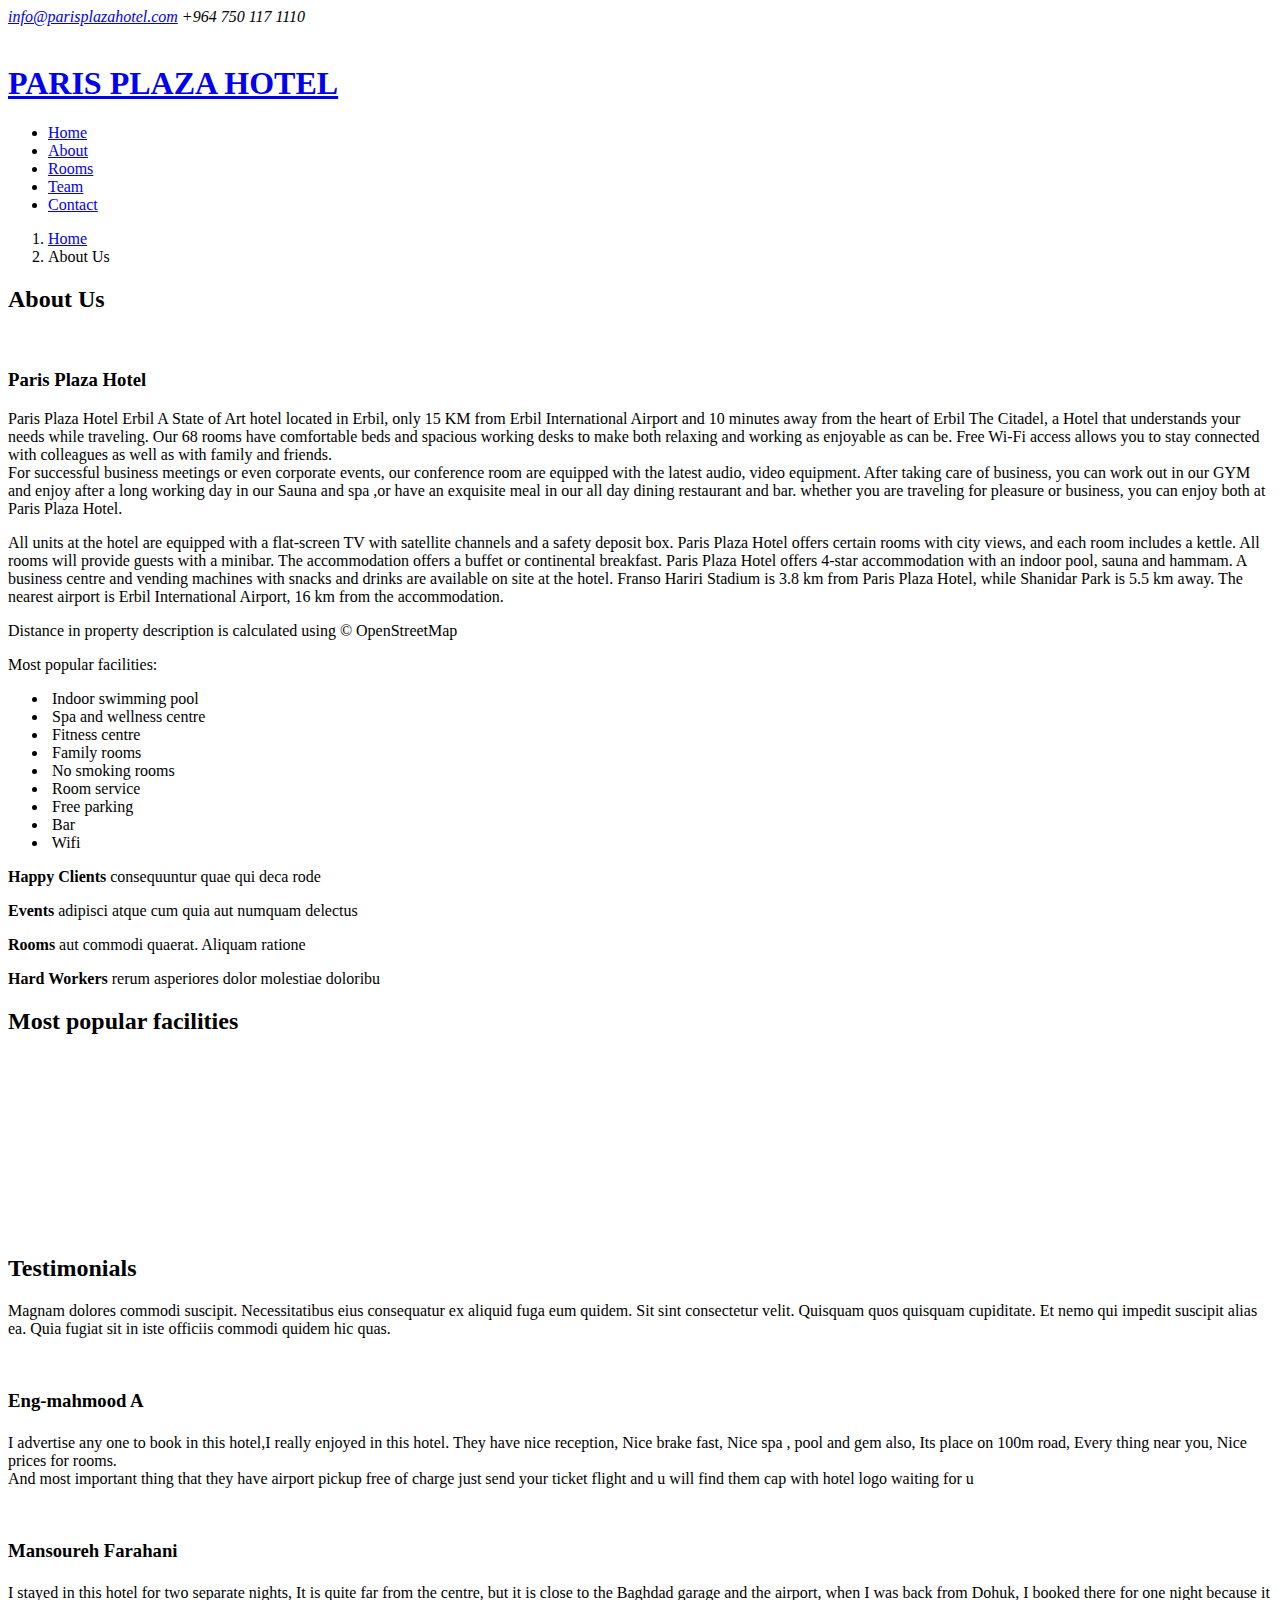
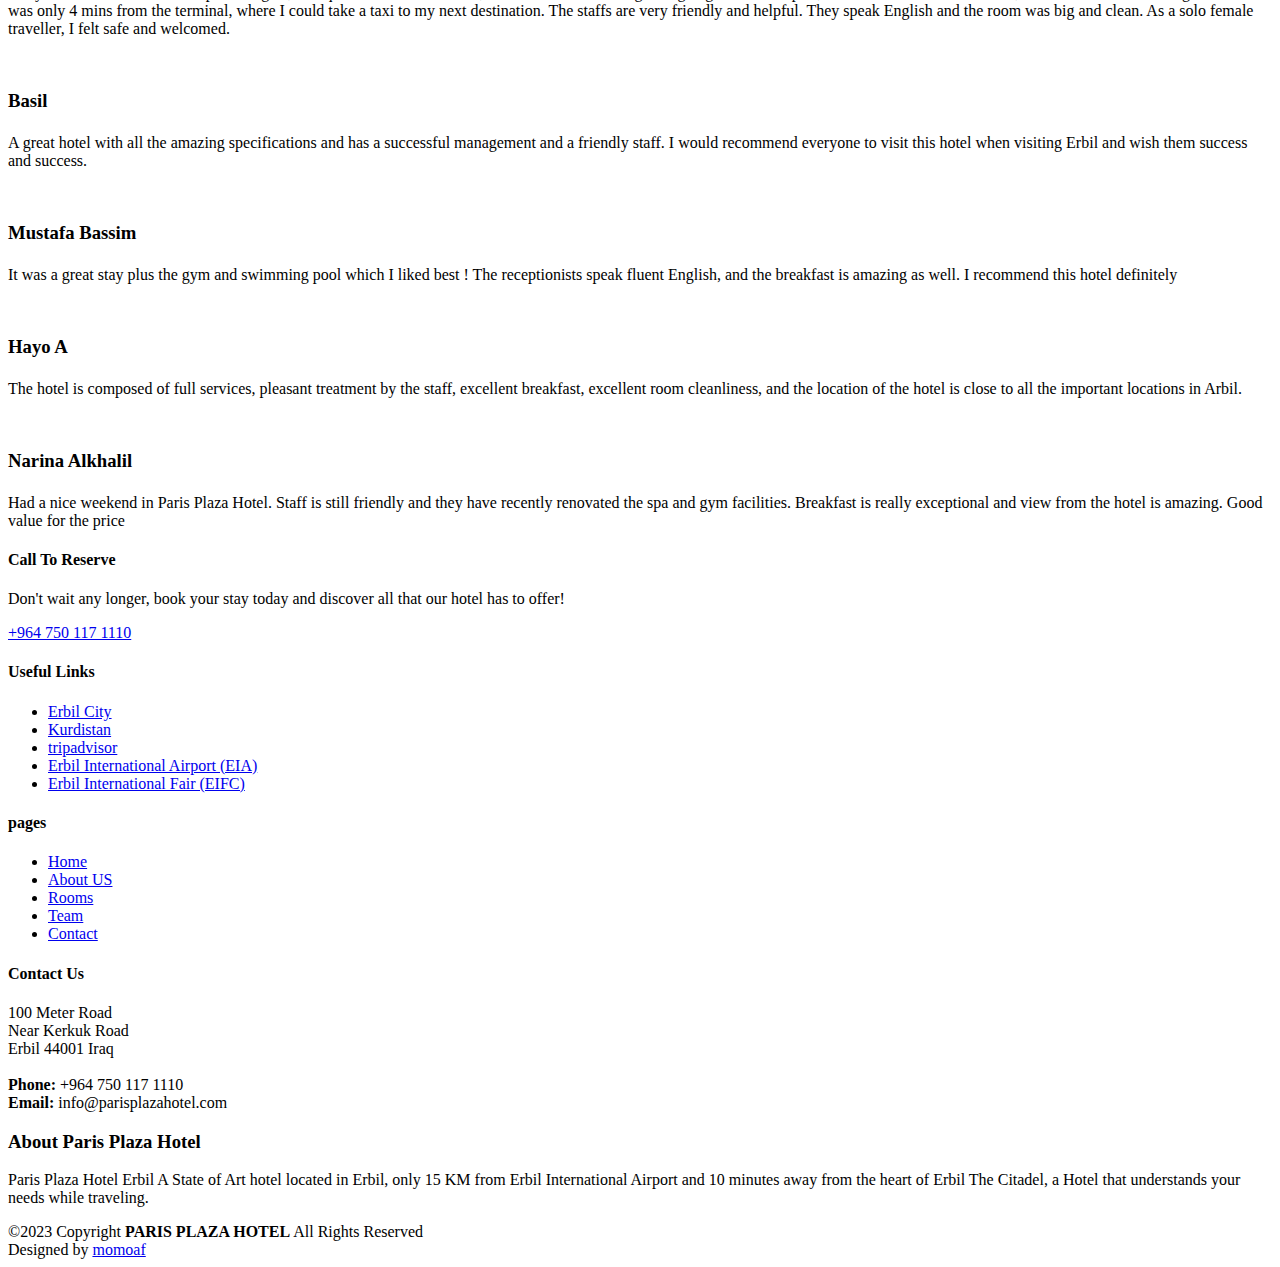
==== about.html @ edda587c "Add files via upload" ====
<!DOCTYPE html>
<html lang="en">

<head>
  <meta charset="utf-8">
  <meta content="width=device-width, initial-scale=1.0" name="viewport">

  <title>Paris Plaza Hotel | Erbil</title>
  <meta content="" name="best hotels in erbil, 4 star hotel in erbil">
  <meta content="" name="hotel, erbil, arbil">

  <!-- Favicons -->
  <link href="assets/img/favicon.png" rel="icon">
  <link href="assets/img/apple-touch-icon.png" rel="apple-touch-icon">

  <!-- Google Fonts -->
  <link href="https://fonts.googleapis.com/css?family=Open+Sans:300,300i,400,400i,600,600i,700,700i|Raleway:300,300i,400,400i,500,500i,600,600i,700,700i|Poppins:300,300i,400,400i,500,500i,600,600i,700,700i" rel="stylesheet">

  <!-- Vendor CSS Files -->
  <link href="assets/vendor/animate.css/animate.min.css" rel="stylesheet">
  <link href="assets/vendor/bootstrap/css/bootstrap.min.css" rel="stylesheet">
  <link href="assets/vendor/bootstrap-icons/bootstrap-icons.css" rel="stylesheet">
  <link href="assets/vendor/boxicons/css/boxicons.min.css" rel="stylesheet">
  <link href="assets/vendor/glightbox/css/glightbox.min.css" rel="stylesheet">
  <link href="assets/vendor/swiper/swiper-bundle.min.css" rel="stylesheet">

  <!-- Template Main CSS File -->
  <link href="assets/css/style.css" rel="stylesheet">

  <!-- =======================================================
  * Template Name: Eterna
  * Updated: Mar 10 2023 with Bootstrap v5.2.3
  * Template URL: https://bootstrapmade.com/eterna-free-multipurpose-bootstrap-template/
  * Author: BootstrapMade.com
  * License: https://bootstrapmade.com/license/
  ======================================================== -->
</head>

<body>

  <!-- ======= Top Bar ======= -->
  <section id="topbar" class="d-flex align-items-center">
    <div class="container d-flex justify-content-center justify-content-md-between">
      <div class="contact-info d-flex align-items-center">
        <i class="bi bi-envelope d-flex align-items-center"><a href="mailto:contact@example.com">info@parisplazahotel.com</a></i>
        <i class="bi bi-phone d-flex align-items-center ms-4"><span>+964 750 117 1110</span></i>
      </div>
      <div class="social-links d-none d-md-flex align-items-center">
        <a href="https://www.facebook.com/Paris.Plaza.Hotel/" target="_blank" class="facebook"><i class="bx bxl-facebook"></i></a>
        <a href="https://www.instagram.com/explore/locations/1007712782682211/paris-plaza-hotel/" target="_blank" class="instagram"><i class="bx bxl-instagram"></i></a>
        <a href="https://wa.me/+9647501171110" target="_blank" class="linkedin"><i class="bx bxl-whatsapp"></i></a>
      </div>
    </div>
  </section>

  <!-- ======= Header ======= -->
  <header id="header" class="d-flex align-items-center">
    <div class="container d-flex justify-content-between align-items-center">

      <div class="logo d-flex">
        <!-- <h1><a href="index.html">Eterna</a></h1> -->
        <!-- Uncomment below if you prefer to use an image logo -->
        <a href="index.html"><img src="assets/img/logo.png" alt="" class="img-fluid"><h1><a href="index.html">PARIS PLAZA HOTEL</a></h1></a>
      </div>

      <nav id="navbar" class="navbar">
        <ul>
          <li><a href="index.html">Home</a></li>
          <li><a class="active" href="about.html">About</a></li>
          <!-- <li><a href="services.html">Services</a></li> -->
          <li><a href="rooms.html">Rooms</a></li>
          <li><a href="team.html">Team</a></li>
          <!-- <li><a href="pricing.html">Pricing</a></li> -->
          <!-- <li><a href="blog.html">Blog</a></li> -->
          <li><a href="contact.html">Contact</a></li>
        </ul>
        <i class="bi bi-list mobile-nav-toggle"></i>
      </nav><!-- .navbar -->

    </div>
  </header><!-- End Header -->

  <main id="main">

    <!-- ======= Breadcrumbs ======= -->
    <section id="breadcrumbs" class="breadcrumbs">
      <div class="container">

        <ol>
          <li><a href="index.html">Home</a></li>
          <li>About Us</li>
        </ol>
        <h2>About Us</h2>

      </div>
    </section><!-- End Breadcrumbs -->

    <!-- ======= About Section ======= -->
    <section id="about" class="about">
      <div class="container">

        <div class="row">
          <div class="col-lg-6">
            <img src="assets/img/about-1.jpg" class="img-fluid" alt="">
          </div>
          <div class="col-lg-6 pt-4 pt-lg-0 content">
            <h3>Paris Plaza Hotel</h3>

            <p>
              Paris Plaza Hotel Erbil A State of Art hotel located in Erbil, only 15 KM from Erbil International Airport and 10 minutes away from the heart of Erbil The Citadel, a Hotel that understands your needs while traveling. Our 68 rooms have comfortable beds and spacious working desks to make both relaxing and working as enjoyable as can be. Free Wi-Fi access allows you to stay connected with colleagues as well as with family and friends. <br> For successful business meetings or even corporate events, our conference room are equipped with the latest audio, video equipment. After taking care of business, you can work out in our GYM and enjoy after a long working day in our Sauna and spa ,or have an exquisite meal in our all day dining restaurant and bar. whether you are traveling for pleasure or business, you can enjoy both at Paris Plaza Hotel.
            </p>
            <p>All units at the hotel are equipped with a flat-screen TV with satellite channels and a safety deposit box. Paris Plaza Hotel offers certain rooms with city views, and each room includes a kettle. All rooms will provide guests with a minibar.

              The accommodation offers a buffet or continental breakfast.
              
              Paris Plaza Hotel offers 4-star accommodation with an indoor pool, sauna and hammam.
              
              A business centre and vending machines with snacks and drinks are available on site at the hotel.
              
              Franso Hariri Stadium is 3.8 km from Paris Plaza Hotel, while Shanidar Park is 5.5 km away. The nearest airport is Erbil International Airport, 16 km from the accommodation. </p>
              
            <p>Distance in property description is calculated using © OpenStreetMap</p>
            <p>Most popular facilities:</p> 
              
            <ul>
              <li><img src="assets/img/icons/swimming-24.png" alt=""> Indoor swimming pool</li>
              <li><img src="assets/img/icons/spa-24.png" alt=""> Spa and wellness centre</li>
              <li><img src="assets/img/icons/dumbbell-24.png" alt=""> Fitness centre</li>
              <li><img src="assets/img/icons/family-24.png" alt=""> Family rooms</li>
              <li><img src="assets/img/icons/smoking-24.png" alt=""> No smoking rooms</li>
              <li><img src="assets/img/icons/room-service-24.png" alt=""> Room service</li>
              <li><img src="assets/img/icons/parking-24.png" alt=""> Free parking</li>
              <li><img src="assets/img/icons/bar-24.png" alt=""> Bar</li>
              <li><img src="assets/img/icons/wi-fi-24.png" alt=""> Wifi</li>
            </ul>
          </div>
        </div>

      </div>
    </section><!-- End About Section -->

    <!-- ======= Counts Section ======= -->
    <section id="counts" class="counts">
      <div class="container">

        <div class="row no-gutters">

          <div class="col-lg-3 col-md-6 d-md-flex align-items-md-stretch">
            <div class="count-box">
              <i class="bi bi-emoji-smile"></i>
              <span data-purecounter-start="0" data-purecounter-end="2392" data-purecounter-duration="1" class="purecounter"></span>
              <p><strong>Happy Clients</strong> consequuntur quae qui deca rode</p>
              <!-- <a href="#">Find out more &raquo;</a> -->
            </div>
          </div>

          <div class="col-lg-3 col-md-6 d-md-flex align-items-md-stretch">
            <div class="count-box">
              <i class="bi bi-calendar-check"></i>
              <span data-purecounter-start="0" data-purecounter-end="521" data-purecounter-duration="1" class="purecounter"></span>
              <p><strong>Events</strong> adipisci atque cum quia aut numquam delectus</p>
              <!-- <a href="#">Find out more &raquo;</a> -->
            </div>
          </div>

          <div class="col-lg-3 col-md-6 d-md-flex align-items-md-stretch">
            <div class="count-box">
              <i class="bi bi-house"></i>
              <span data-purecounter-start="0" data-purecounter-end="68" data-purecounter-duration="1" class="purecounter"></span>
              <p><strong>Rooms</strong> aut commodi quaerat. Aliquam ratione</p>
              <!-- <a href="#">Find out more &raquo;</a> -->
            </div>
          </div>

          <div class="col-lg-3 col-md-6 d-md-flex align-items-md-stretch">
            <div class="count-box">
              <i class="bi bi-people"></i>
              <span data-purecounter-start="0" data-purecounter-end="15" data-purecounter-duration="1" class="purecounter"></span>
              <p><strong>Hard Workers</strong> rerum asperiores dolor molestiae doloribu</p>
              <!-- <a href="#">Find out more &raquo;</a> -->
            </div>
          </div>

        </div>

      </div>
    </section><!-- End Counts Section -->

    <!-- ======= Clients Section ======= -->
    <section id="clients" class="clients">
      <div class="container">

        <div class="section-title">
          <h2>Most popular facilities</h2>
          <!-- <p>Magnam dolores commodi suscipit. Necessitatibus eius consequatur ex aliquid fuga eum quidem. Sit sint consectetur velit. Quisquam quos quisquam cupiditate. Et nemo qui impedit suscipit alias ea. Quia fugiat sit in iste officiis commodi quidem hic quas.</p> -->
        </div>

        <div class="clients-slider swiper">
          <div class="swiper-wrapper align-items-center">
            <div class="swiper-slide"><img src="assets/img/clients/icon-1.png" class="img-fluid" alt=""></div>
            <div class="swiper-slide"><img src="assets/img/clients/icon-2.png" class="img-fluid" alt=""></div>
            <div class="swiper-slide"><img src="assets/img/clients/icon-3.png" class="img-fluid" alt=""></div>
            <div class="swiper-slide"><img src="assets/img/clients/icon-4.png" class="img-fluid" alt=""></div>
            <div class="swiper-slide"><img src="assets/img/clients/icon-5.png" class="img-fluid" alt=""></div>
            <div class="swiper-slide"><img src="assets/img/clients/icon-6.png" class="img-fluid" alt=""></div>
            <div class="swiper-slide"><img src="assets/img/clients/icon-7.png" class="img-fluid" alt=""></div>
            <div class="swiper-slide"><img src="assets/img/clients/icon-8.png" class="img-fluid" alt=""></div>
            <div class="swiper-slide"><img src="assets/img/clients/icon-9.png" class="img-fluid" alt=""></div>
            <div class="swiper-slide"><img src="assets/img/clients/icon-10.png" class="img-fluid" alt=""></div>
          </div>
          <!-- <div class="swiper-pagination"></div> -->
        </div>

      </div>
    </section><!-- End Clients Section -->

    <!-- ======= Testimonials Section ======= -->
    <section id="testimonials" class="testimonials">
      <div class="container">

        <div class="section-title">
          <h2>Testimonials</h2>
          <p>Magnam dolores commodi suscipit. Necessitatibus eius consequatur ex aliquid fuga eum quidem. Sit sint consectetur velit. Quisquam quos quisquam cupiditate. Et nemo qui impedit suscipit alias ea. Quia fugiat sit in iste officiis commodi quidem hic quas.</p>
        </div>

        <div class="row">

          <div class="col-lg-6">
            <div class="testimonial-item">
              <img src="assets/img/testimonials/testimonials-1.jpg" class="testimonial-img" alt="">
              <h3>Eng-mahmood A</h3>
              <h4>
                <i class="bx bxs-star"></i>
                <i class="bx bxs-star"></i>
                <i class="bx bxs-star"></i>
                <i class="bx bxs-star"></i>
                <i class="bx bxs-star"></i>
              </h4>
              <p>
                <i class="bx bxs-quote-alt-left quote-icon-left"></i>
                I advertise any one to book in this hotel,I really enjoyed in this hotel. They have nice reception, Nice brake fast, Nice spa , pool and gem also, Its place on 100m road, Every thing near you, Nice prices for rooms. <br> And most important thing that they have airport pickup free of charge just send your ticket flight and u will find them cap with hotel logo waiting for u
                <i class="bx bxs-quote-alt-right quote-icon-right"></i>
              </p>
            </div>
          </div>

          <div class="col-lg-6">
            <div class="testimonial-item mt-4 mt-lg-0">
              <img src="assets/img/testimonials/testimonials-2.jpg" class="testimonial-img" alt="">
              <h3>Mansoureh Farahani</h3>
              <h4>
                <i class="bx bxs-star"></i>
                <i class="bx bxs-star"></i>
                <i class="bx bxs-star"></i>
                <i class="bx bxs-star"></i>
                <i class="bx bxs-star"></i>
              </h4>
              <p>
                <i class="bx bxs-quote-alt-left quote-icon-left"></i>
                I stayed in this hotel for two separate nights, It is quite far from the centre, but it is close to the Baghdad garage and the airport, when I was back from Dohuk, I booked there for one night because it was only 4 mins from the terminal, where I could take a taxi to my next destination. The staffs are very friendly and helpful. They speak English and the room was big and clean. As a solo female traveller, I felt safe and welcomed.
                <i class="bx bxs-quote-alt-right quote-icon-right"></i>
              </p>
            </div>
          </div>

          <div class="col-lg-6">
            <div class="testimonial-item mt-4">
              <img src="assets/img/testimonials/testimonials-3.jpg" class="testimonial-img" alt="">
              <h3>Basil</h3>
              <h4>
                <i class="bx bxs-star"></i>
                <i class="bx bxs-star"></i>
                <i class="bx bxs-star"></i>
                <i class="bx bxs-star"></i>
                <i class="bx bxs-star"></i>
              </h4>
              <p>
                <i class="bx bxs-quote-alt-left quote-icon-left"></i>
                A great hotel with all the amazing specifications and has a successful management and a friendly staff. I would recommend everyone to visit this hotel when visiting Erbil and wish them success and success.
                <i class="bx bxs-quote-alt-right quote-icon-right"></i>
              </p>
            </div>
          </div>

          <div class="col-lg-6">
            <div class="testimonial-item mt-4">
              <img src="assets/img/testimonials/testimonials-4.jpg" class="testimonial-img" alt="">
              <h3>Mustafa Bassim</h3>
              <h4>
                <i class="bx bxs-star"></i>
                <i class="bx bxs-star"></i>
                <i class="bx bxs-star"></i>
                <i class="bx bxs-star"></i>
                <i class="bx bxs-star"></i>
              </h4>
              <p>
                <i class="bx bxs-quote-alt-left quote-icon-left"></i>
                It was a great stay plus the gym and swimming pool which I liked best !
                The receptionists speak fluent English, and the breakfast is amazing as well. I recommend this hotel definitely                <i class="bx bxs-quote-alt-right quote-icon-right"></i>
              </p>
            </div>
          </div>

          <div class="col-lg-6">
            <div class="testimonial-item mt-4">
              <img src="assets/img/testimonials/testimonials-5.jpg" class="testimonial-img" alt="">
              <h3>Hayo A</h3>
              <h4>
                <i class="bx bxs-star"></i>
                <i class="bx bxs-star"></i>
                <i class="bx bxs-star"></i>
                <i class="bx bxs-star"></i>
                <i class="bx bxs-star"></i>
              </h4>
              <p>
                <i class="bx bxs-quote-alt-left quote-icon-left"></i>
                The hotel is composed of full services, pleasant treatment by the staff, excellent breakfast, excellent room cleanliness, and the location of the hotel is close to all the important locations in Arbil.                <i class="bx bxs-quote-alt-right quote-icon-right"></i>
              </p>
            </div>
          </div>

          <div class="col-lg-6">
            <div class="testimonial-item mt-4">
              <img src="assets/img/testimonials/testimonials-6.jpg" class="testimonial-img" alt="">
              <h3>Narina Alkhalil</h3>
              <h4>
                <i class="bx bxs-star"></i>
                <i class="bx bxs-star"></i>
                <i class="bx bxs-star"></i>
                <i class="bx bxs-star"></i>
                <i class="bx bxs-star"></i>
              </h4>
              <p>
                <i class="bx bxs-quote-alt-left quote-icon-left"></i>
                Had a nice weekend in Paris Plaza Hotel. Staff is still friendly and they have recently renovated the spa and gym facilities. Breakfast is really exceptional and view from the hotel is amazing. Good value for the price
                <i class="bx bxs-quote-alt-right quote-icon-right"></i>
              </p>
            </div>
          </div>

        </div>

      </div>
    </section><!-- End Testimonials Section -->

  </main><!-- End #main -->

  <!-- ======= Footer ======= -->
  <footer id="footer">
    <div class="footer-newsletter">
      <div class="container">
        <div class="row">
          <div class="col-lg-6">
            <h4>Call To Reserve</h4>
            <p>Don't wait any longer, book your stay today and discover all that our hotel has to offer!
            </p>
          </div>
          <div class="col-lg-6 text-center mt-3">
            <a href="callto :+9647501171110" class=" btn-get-started animate__animated animate__fadeInUp">  +964 750 117 1110 </a>


            <!-- <form action="" method="post">
              <input type="email" name="email"><input type="submit" value="Subscribe">
            </form> -->
          </div>
        </div>
      </div>
    </div>

    <div class="footer-top">
      <div class="container">
        <div class="row">

          <div class="col-lg-3 col-md-6 footer-links">
            <h4>Useful Links</h4>
            <ul>
              <li><i class="bx bx-chevron-right"></i> <a href="https://www.hawlergov.org/app/en" target="_blank">Erbil City</a></li>
              <li><i class="bx bx-chevron-right"></i> <a href="https://gov.krd/english/" target="_blank">Kurdistan</a></li>
              <li><i class="bx bx-chevron-right"></i> <a href="https://tripadvisor.com/" target="_blank">tripadvisor</a></li>
              <li><i class="bx bx-chevron-right"></i> <a href="https://www.eia.krd/" target="_blank">Erbil International Airport (EIA)</a></li>
              <li><i class="bx bx-chevron-right"></i> <a href="https://www.erbilfair.com/" target="_blank">Erbil International Fair (EIFC)</a></li>
            </ul>
          </div>

          <div class="col-lg-3 col-md-6 footer-links">
            <h4>pages</h4>
            <ul>
              <li><i class="bx bx-chevron-right"></i> <a href="index.html">Home</a></li>
              <li><i class="bx bx-chevron-right"></i> <a href="about.html">About US</a></li>
              <li><i class="bx bx-chevron-right"></i> <a href="rooms-details.html">Rooms</a></li>
              <li><i class="bx bx-chevron-right"></i> <a href="team.html">Team</a></li>
              <li><i class="bx bx-chevron-right"></i> <a href="contact.html">Contact</a></li>
            </ul>
          </div>

          <div class="col-lg-3 col-md-6 footer-contact">
            <h4>Contact Us</h4>
            <p> 
              100 Meter Road <br>
              Near Kerkuk Road<br>
              Erbil 44001 Iraq <br><br>
              <strong>Phone:</strong> +964 750 117 1110<br>
              <strong>Email:</strong> info@parisplazahotel.com<br>
            </p>

          </div>

          <div class="col-lg-3 col-md-6 footer-info">
            <h3>About Paris Plaza Hotel</h3>
            <p>Paris Plaza Hotel Erbil A State of Art hotel located in Erbil, only 15 KM from Erbil International Airport and 10 minutes away from the heart of Erbil The Citadel, a Hotel that understands your needs while traveling.</p>
            <div class="social-links mt-3">
              <a href="https://www.tripadvisor.com/Hotel_Review-g659505-d10815425-Reviews-Paris_Plaza_Hotel-Erbil_Erbil_Province.html#/media/10815425/217008603:p/?albumid=101&type=0&category=101" target="_blank" class="twitter"><i class="bx bxl-trip-advisor"></i></a>
              <a href="https://www.facebook.com/Paris.Plaza.Hotel/" target="_blank" class="facebook"><i class="bx bxl-facebook"></i></a>
              <a href="https://www.instagram.com/explore/locations/1007712782682211/paris-plaza-hotel/" target="_blank" class="instagram"><i class="bx bxl-instagram"></i></a>
              <a href="https://telegram.org/" target="_blank" class="google-plus"><i class="bx bxl-telegram"></i></a>
              <a href="https://wa.me/+9647501171110" target="_blank" class="linkedin"><i class="bx bxl-whatsapp"></i></a>
            </div>
          </div>

        </div>
      </div>
    </div>

    <div class="container">
      <div class="copyright">
        &copy;2023 Copyright <strong><span> PARIS PLAZA HOTEL </span></strong> All Rights Reserved
      </div>
      <div class="credits">
        <!-- All the links in the footer should remain intact. -->
        <!-- You can delete the links only if you purchased the pro version. -->
        <!-- Licensing information: https://bootstrapmade.com/license/ -->
        <!-- Purchase the pro version with working PHP/AJAX contact form: https://bootstrapmade.com/eterna-free-multipurpose-bootstrap-template/ -->
        Designed by <a href="https://momoaf.com/" target="_blank">momoaf</a>
      </div>
    </div>
  </footer><!-- End Footer -->

  <a href="#" class="back-to-top d-flex align-items-center justify-content-center"><i class="bi bi-arrow-up-short"></i></a>

  <!-- Vendor JS Files -->
  <script src="assets/vendor/purecounter/purecounter_vanilla.js"></script>
  <script src="assets/vendor/bootstrap/js/bootstrap.bundle.min.js"></script>
  <script src="assets/vendor/glightbox/js/glightbox.min.js"></script>
  <script src="assets/vendor/isotope-layout/isotope.pkgd.min.js"></script>
  <script src="assets/vendor/swiper/swiper-bundle.min.js"></script>
  <script src="assets/vendor/waypoints/noframework.waypoints.js"></script>
  <script src="assets/vendor/php-email-form/validate.js"></script>

  <!-- Template Main JS File -->
  <script src="assets/js/main.js"></script>

</body>

</html>
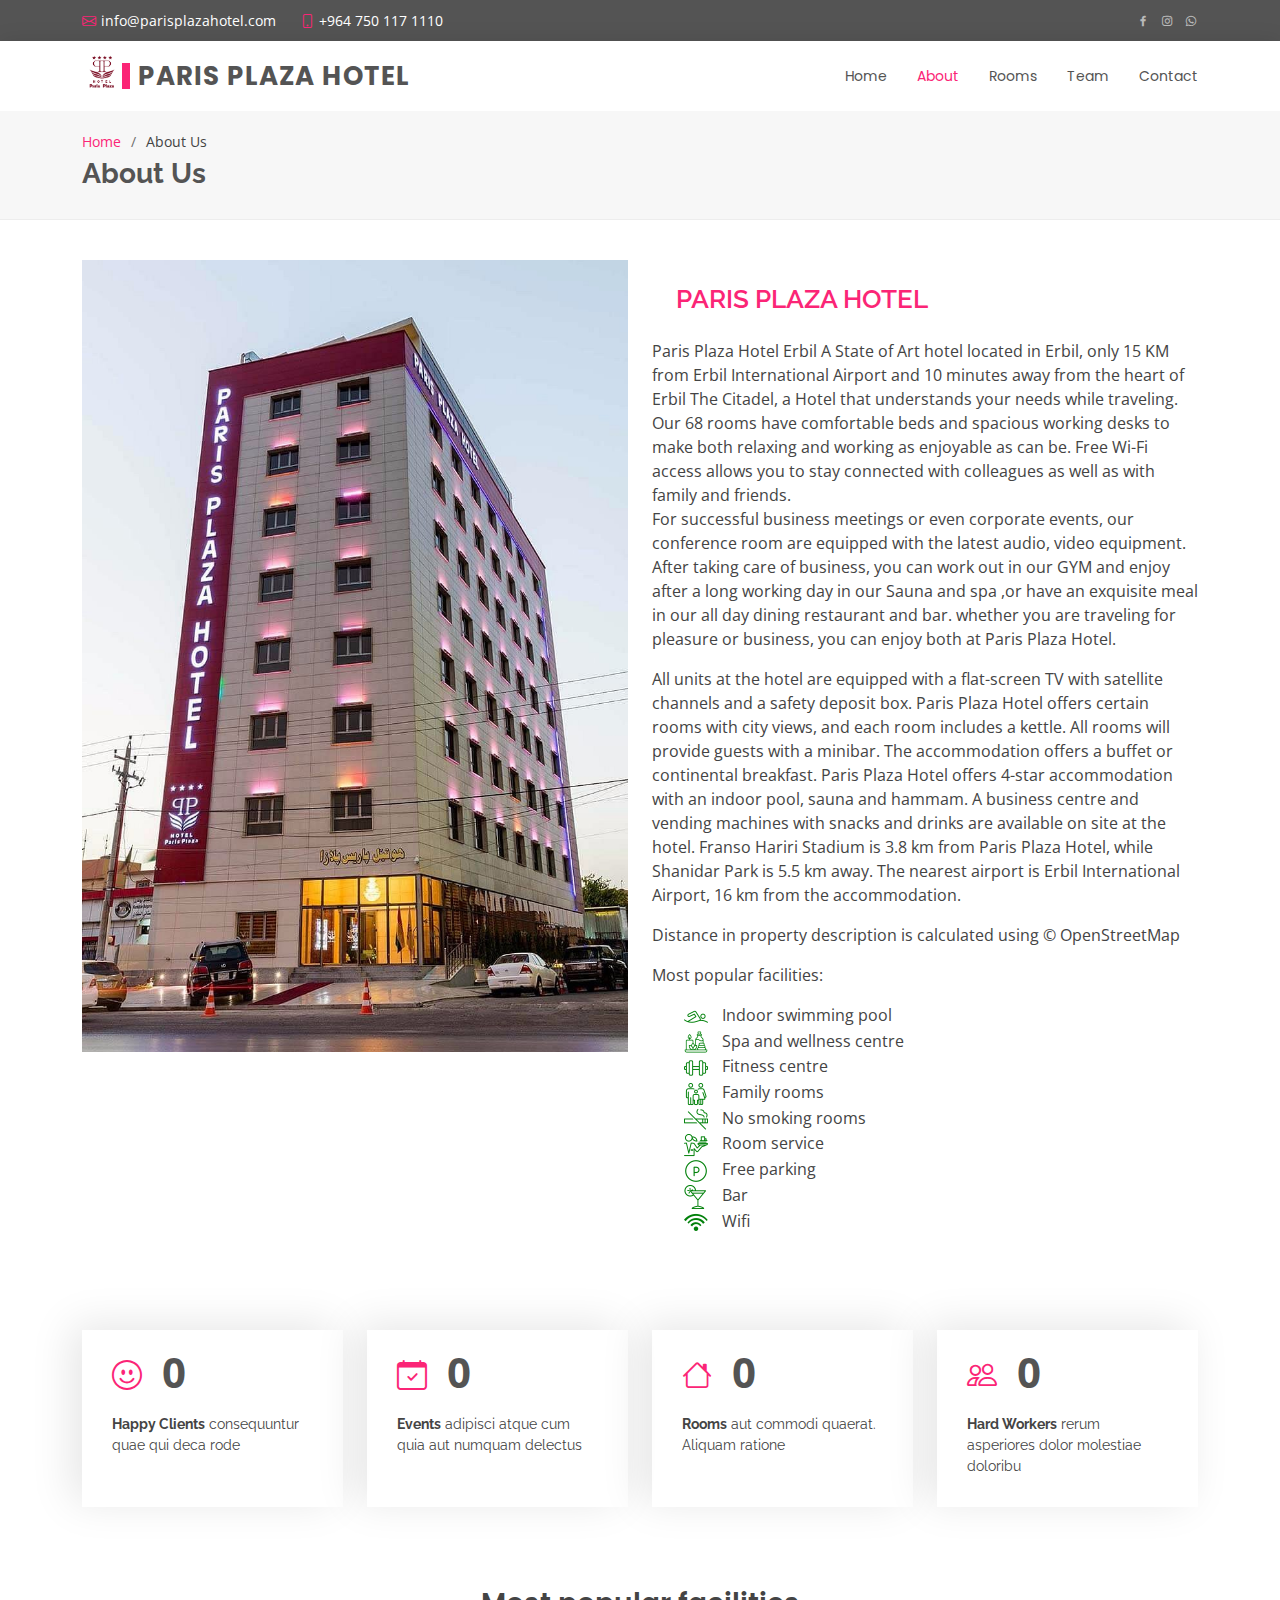
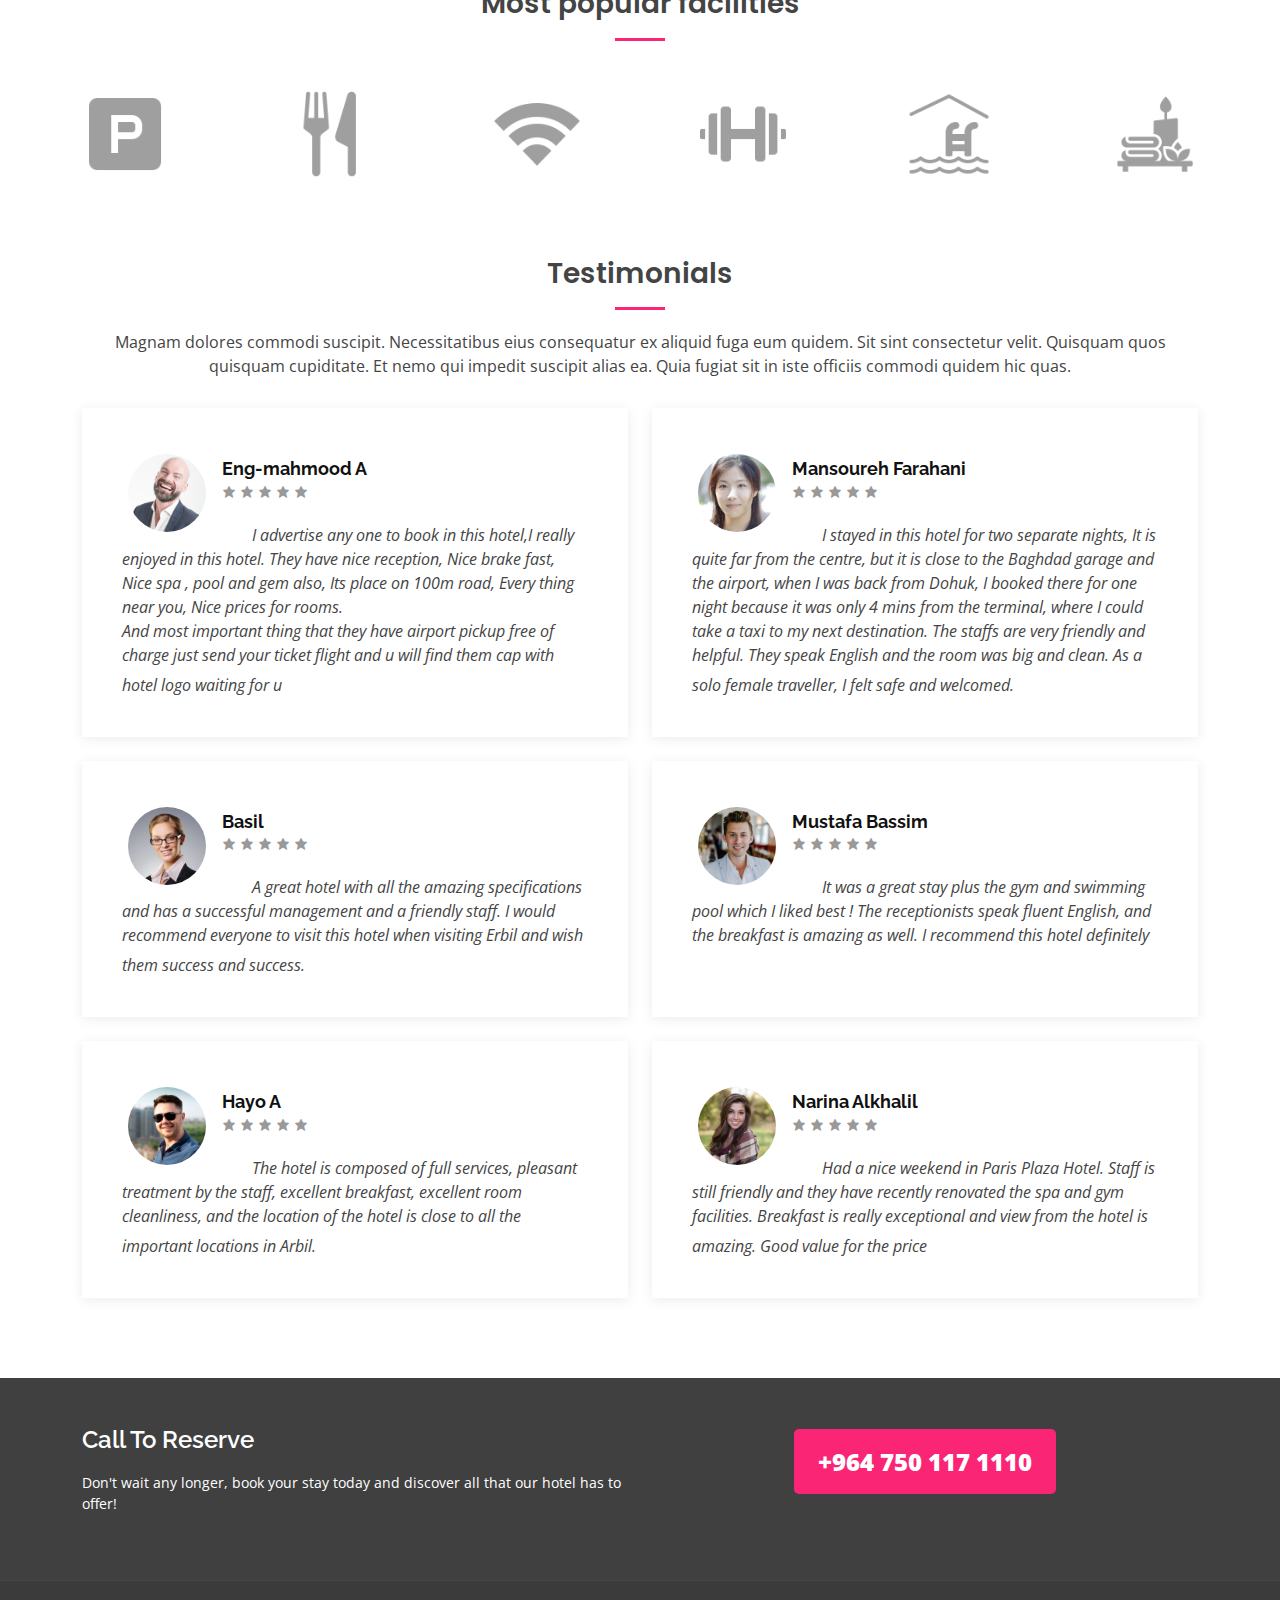
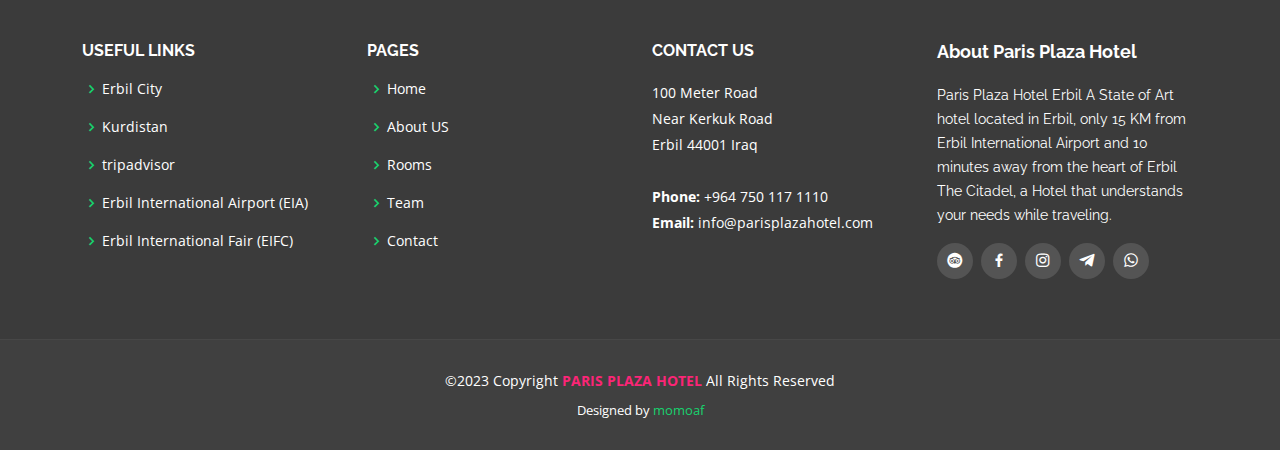
==== commit 01453eb5: "2023-6-5-01:40" ====
--- a/about.html
+++ b/about.html
@@ -48,7 +48,7 @@
       <div class="social-links d-none d-md-flex align-items-center">
         <a href="https://www.facebook.com/Paris.Plaza.Hotel/" target="_blank" class="facebook"><i class="bx bxl-facebook"></i></a>
         <a href="https://www.instagram.com/explore/locations/1007712782682211/paris-plaza-hotel/" target="_blank" class="instagram"><i class="bx bxl-instagram"></i></a>
-        <a href="https://wa.me/+9647501171110" target="_blank" class="linkedin"><i class="bx bxl-whatsapp"></i></a>
+        <a href="https://wa.me/9647501171110" target="_blank" class="linkedin"><i class="bx bxl-whatsapp"></i></a>
       </div>
     </div>
   </section>
@@ -356,7 +356,7 @@
             </p>
           </div>
           <div class="col-lg-6 text-center mt-3">
-            <a href="callto :+9647501171110" class=" btn-get-started animate__animated animate__fadeInUp">  +964 750 117 1110 </a>
+            <a href="tel :+9647501171110" class=" btn-get-started animate__animated animate__fadeInUp">  +964 750 117 1110 </a>
 
 
             <!-- <form action="" method="post">
@@ -413,7 +413,7 @@
               <a href="https://www.facebook.com/Paris.Plaza.Hotel/" target="_blank" class="facebook"><i class="bx bxl-facebook"></i></a>
               <a href="https://www.instagram.com/explore/locations/1007712782682211/paris-plaza-hotel/" target="_blank" class="instagram"><i class="bx bxl-instagram"></i></a>
               <a href="https://telegram.org/" target="_blank" class="google-plus"><i class="bx bxl-telegram"></i></a>
-              <a href="https://wa.me/+9647501171110" target="_blank" class="linkedin"><i class="bx bxl-whatsapp"></i></a>
+              <a href="https://wa.me/9647501171110" target="_blank" class="linkedin"><i class="bx bxl-whatsapp"></i></a>
             </div>
           </div>
 
